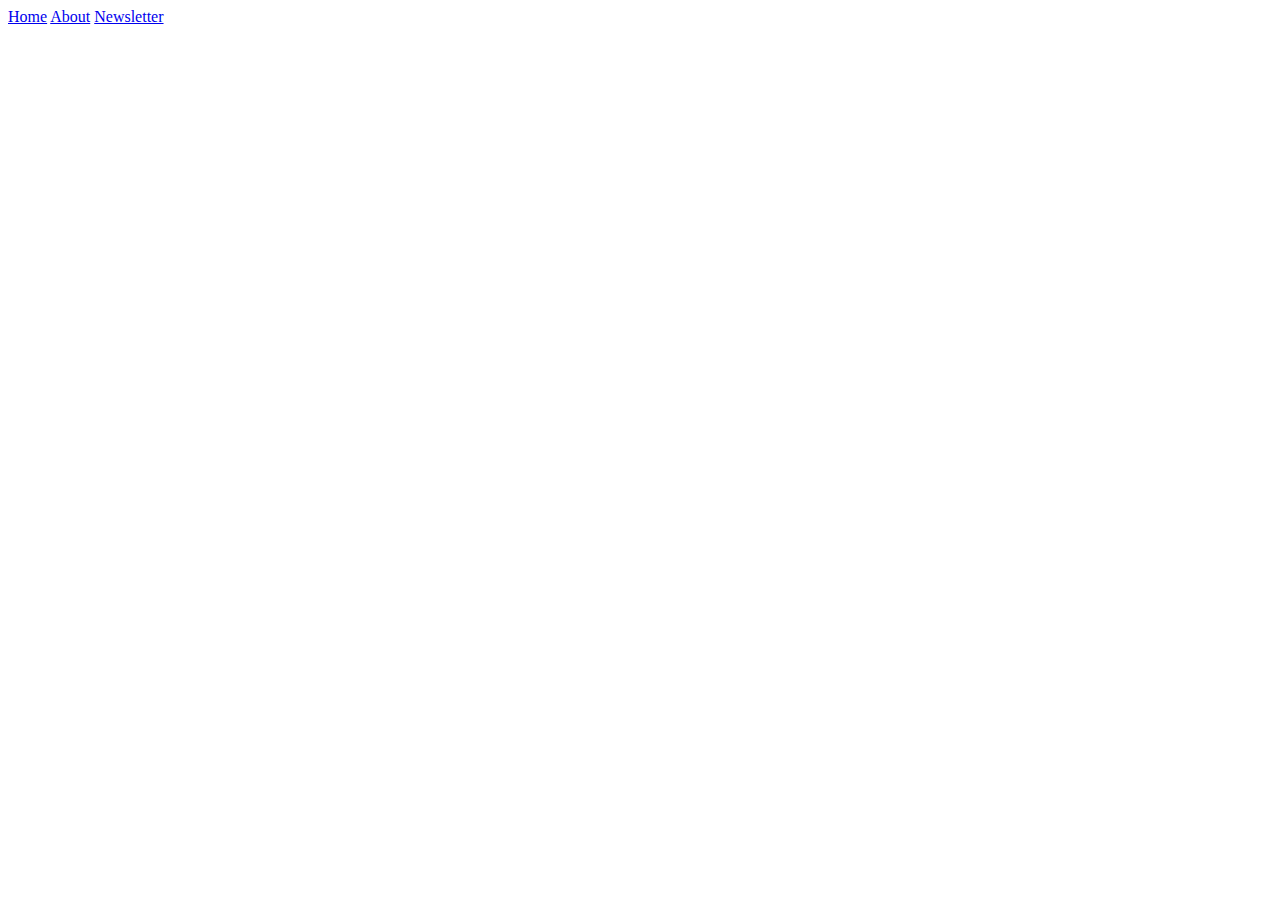
==== index.html @ 01a2d443 "added some html to home page" ====
<!DOCTYPE html>
<html>
  <head>
    <meta charset="utf-8">
    <link href="https://fonts.googleapis.com/css?family=Merriweather:300,300i,400,400i,700|Roboto:300,300i,400,400i" rel="stylesheet">
    <title></title>
  </head>
  <body>
    <header>

        <nav>
          <a href="#">Home</a>
          <a href="#">About</a>
          <a href="#">Newsletter</a>
        </nav>
        <div class="header-content">
            <h1></h1>
            <h3></h3>
        </div>
        <section class="main">

        </section>



    </header>
  </body>
</html>
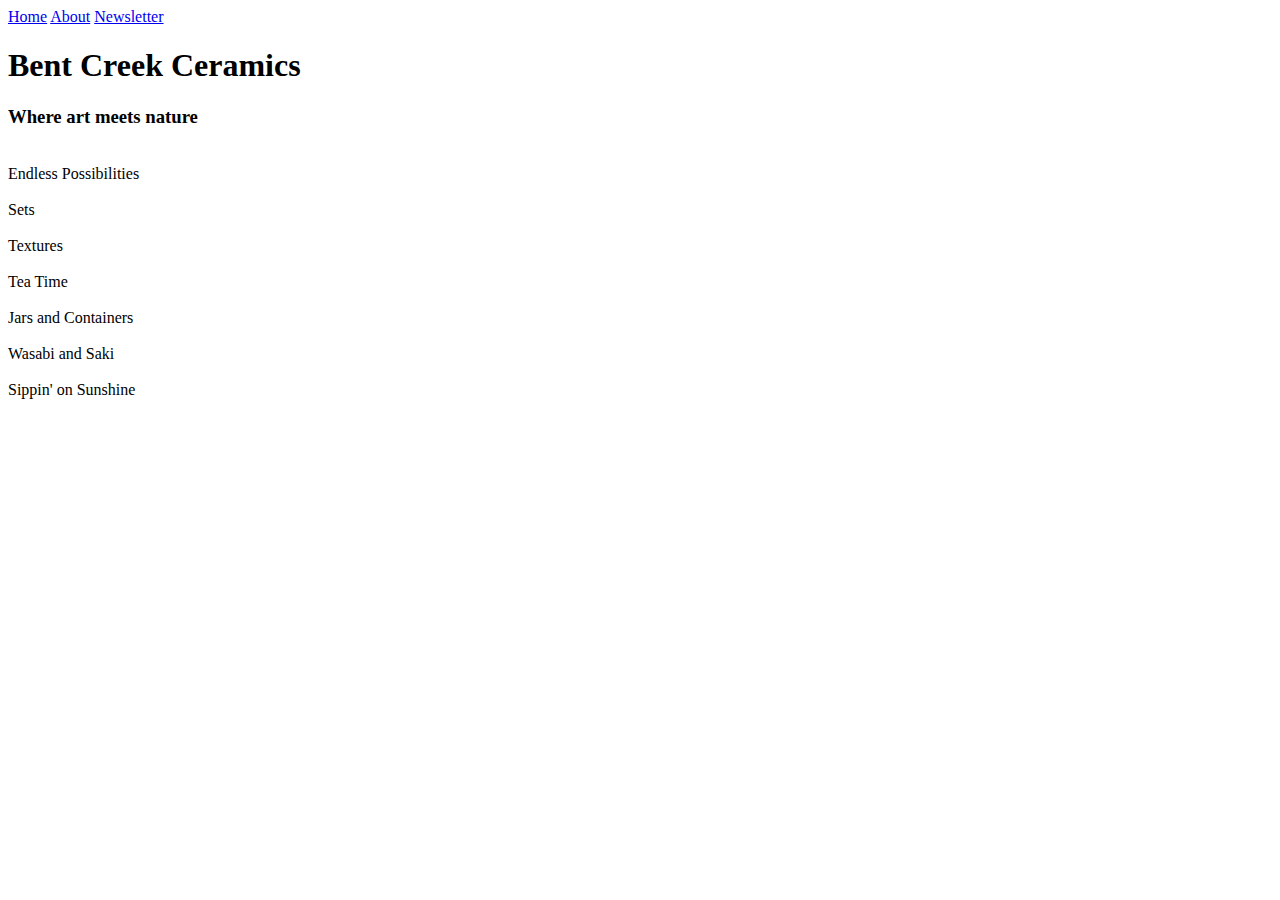
==== commit f77a9666: "Added more html and text to home page" ====
--- a/index.html
+++ b/index.html
@@ -14,12 +14,43 @@
           <a href="#">Newsletter</a>
         </nav>
         <div class="header-content">
-            <h1></h1>
-            <h3></h3>
+            <h1>Bent Creek Ceramics</h1>
+            <h3>Where art meets nature</h3>
         </div>
         <section class="main">
+          <img src="" alt="">
+          <div class="image-titles">
+            Endless Possibilities
+          </div>
+          <img src="" alt="">
+          <div class="image-titles">
+            Sets
+          </div>
+          <img src="" alt="">
+          <div class="image-titles">
+            Textures
+          </div>
+          <img src="" alt="">
+          <div class="image-titles">
+            Tea Time
+          </div>
+          <img src="" alt="">
+          <div class="image-titles">
+            Jars and Containers
+          </div>
+          <img src="" alt="">
+          <div class="image-titles">
+            Wasabi and Saki
+          </div>
+          <img src="" alt="">
+          <div class="">
+            Sippin' on Sunshine
+          </div>
 
         </section>
+        <footer>
+
+        </footer>
 
 
 
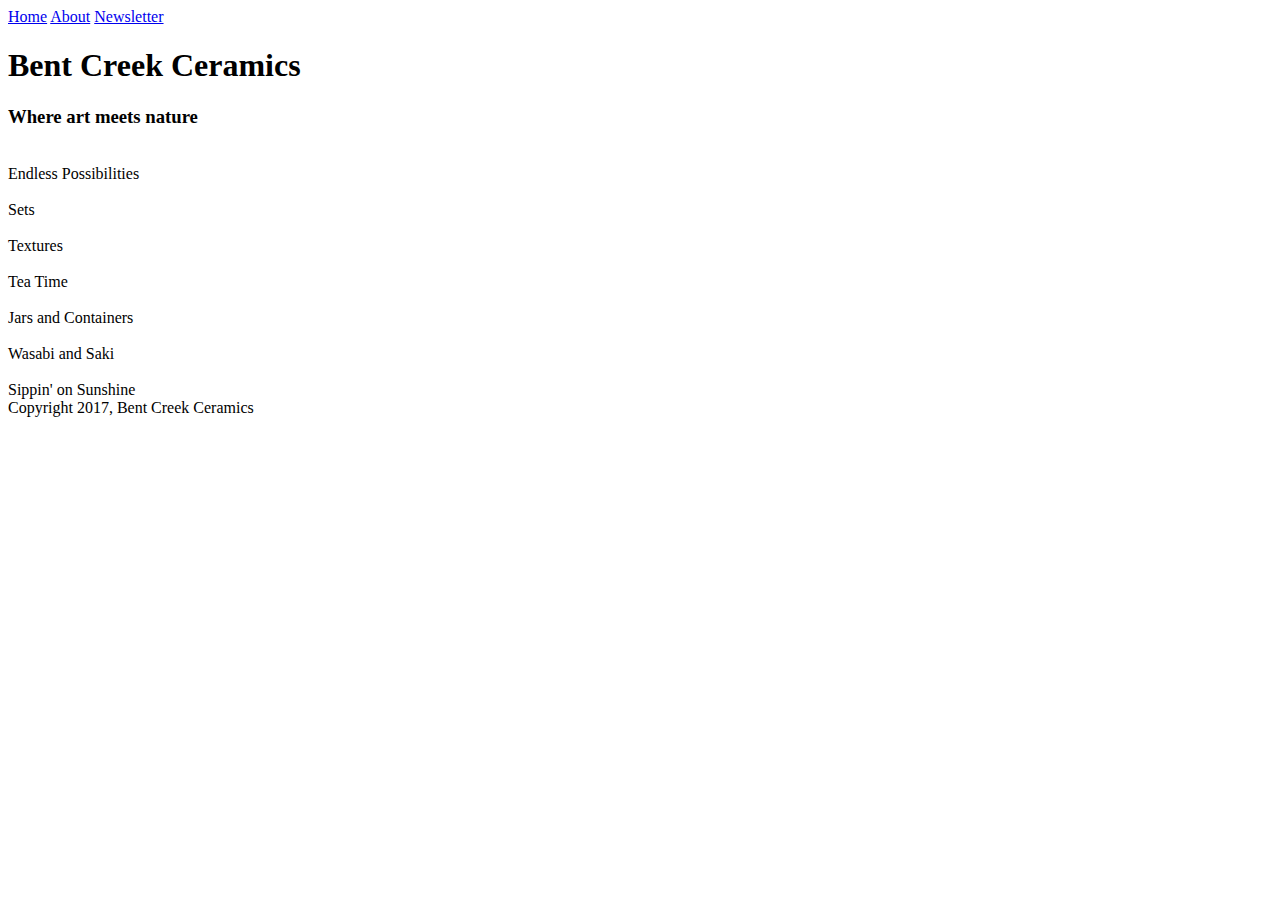
==== commit 2eeb9a37: "Added some html to About" ====
--- a/index.html
+++ b/index.html
@@ -49,7 +49,7 @@
 
         </section>
         <footer>
-
+          Copyright 2017, Bent Creek Ceramics
         </footer>
 
 
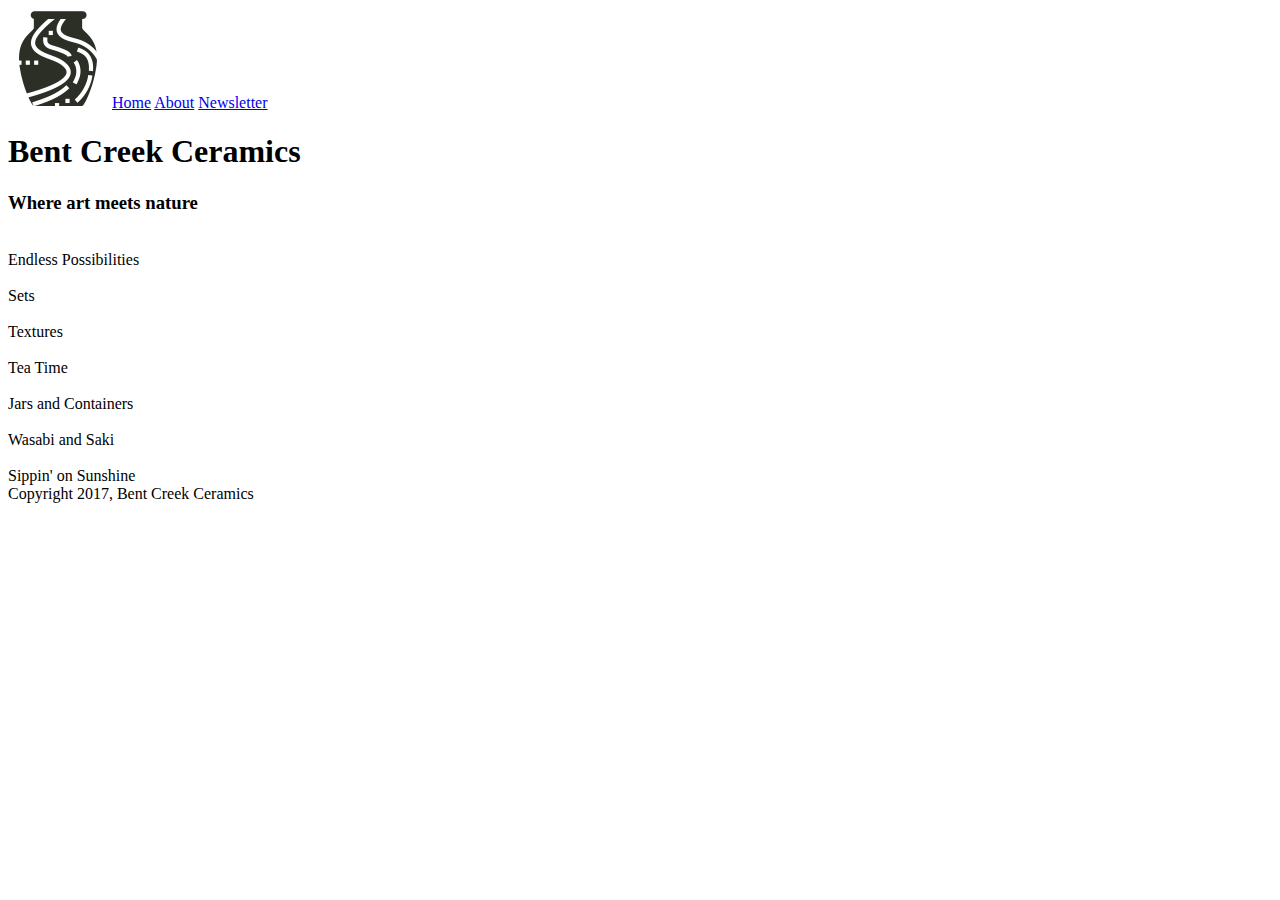
==== commit 16120513: "Added some css to nav bar and edited some of my html so that footers would have sections" ====
--- a/index.html
+++ b/index.html
@@ -6,9 +6,13 @@
     <title></title>
   </head>
   <body>
+    <div class="wrapper-home">
+
+
     <header>
 
         <nav>
+          <img src="Images/bent-creek-logo.png" alt="">
           <a href="#">Home</a>
           <a href="#">About</a>
           <a href="#">Newsletter</a>
@@ -17,6 +21,7 @@
             <h1>Bent Creek Ceramics</h1>
             <h3>Where art meets nature</h3>
         </div>
+    </header>
         <section class="main">
           <img src="" alt="">
           <div class="image-titles">
@@ -48,12 +53,14 @@
           </div>
 
         </section>
-        <footer>
-          Copyright 2017, Bent Creek Ceramics
-        </footer>
+        <section class="footer">
+          <footer>
+            Copyright 2017, Bent Creek Ceramics
+          </footer>
+      </section>
+      </div>
 
 
 
-    </header>
   </body>
 </html>
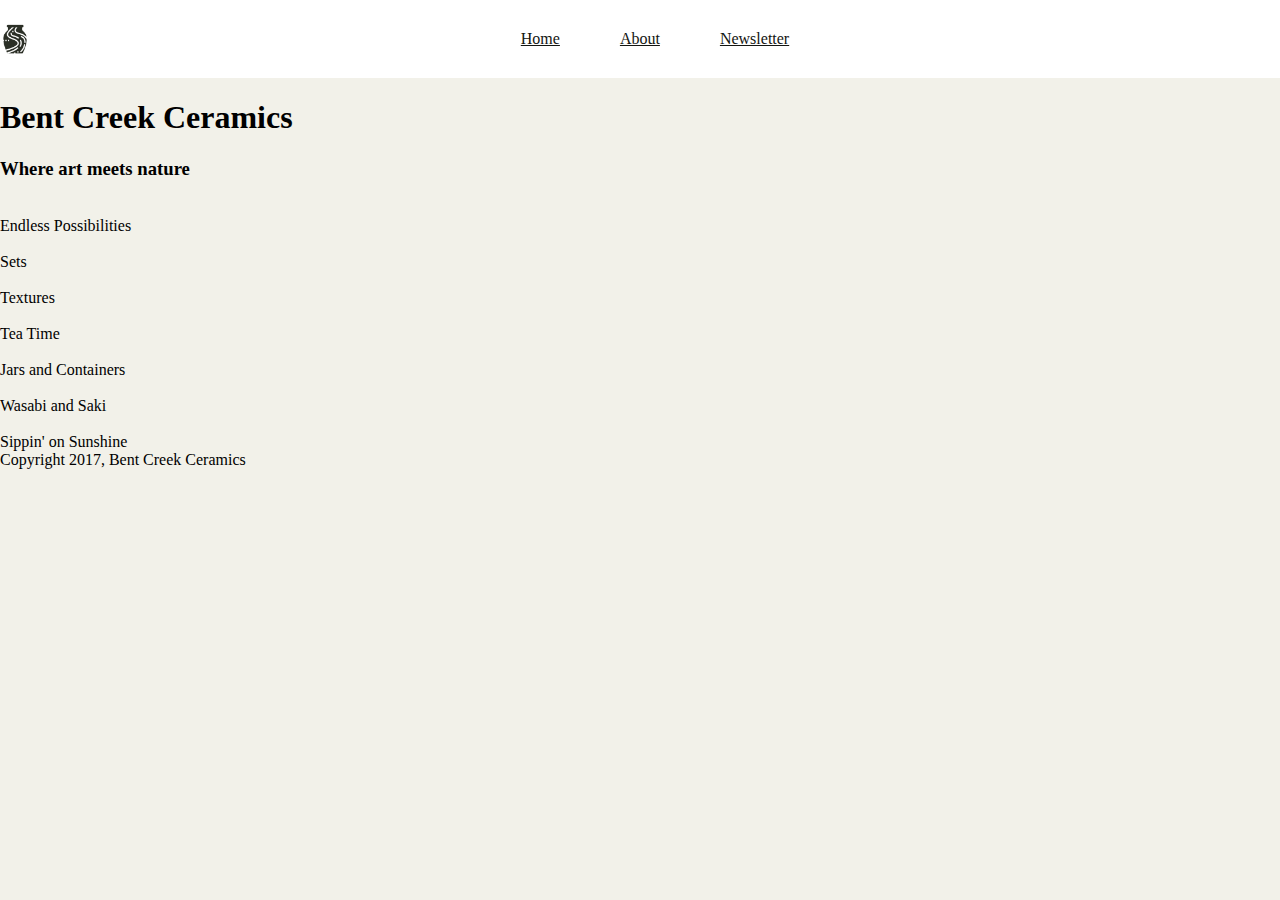
==== commit b7df5ddb: "added css on home to nav bar and logo" ====
--- a/index.html
+++ b/index.html
@@ -1,8 +1,10 @@
 <!DOCTYPE html>
 <html>
   <head>
+
     <meta charset="utf-8">
     <link href="https://fonts.googleapis.com/css?family=Merriweather:300,300i,400,400i,700|Roboto:300,300i,400,400i" rel="stylesheet">
+    <link rel="stylesheet" href="styles.css">
     <title></title>
   </head>
   <body>
@@ -10,18 +12,22 @@
 
 
     <header>
+        <img src="Images/bent-creek-logo.png" alt="" class="logo">
+        <nav>
 
-        <nav>
-          <img src="Images/bent-creek-logo.png" alt="">
-          <a href="#">Home</a>
-          <a href="#">About</a>
-          <a href="#">Newsletter</a>
+          <ul>
+            <li><a href="#">Home</a></li>
+            <li><a href="#">About</a></li>
+            <li><a href="#">Newsletter</a></li>
+          </ul>
+
         </nav>
+    </header>
         <div class="header-content">
             <h1>Bent Creek Ceramics</h1>
             <h3>Where art meets nature</h3>
         </div>
-    </header>
+
         <section class="main">
           <img src="" alt="">
           <div class="image-titles">
--- a/styles.css
+++ b/styles.css
@@ -0,0 +1,48 @@
+/*Background: #F2F1E8
+Text: #131511
+Inline Link: #968772
+Inline Link (Hover): #967343
+Navigation Background: #FFFFFF
+Navigation Text: #2B2F26
+Navigation Text (Hover): #CD5D67
+Navigation Text (Active) #968772
+Button Background: #968772
+Button Background (Hover): #967343
+Button Text: #F2F1E8
+Button Text (Hover): #FFFFFF
+Input Border Bottom: #968772
+Input Border Bottom (Focus): #967343
+*/
+
+body {
+  margin: auto;
+  background-color: #F2F1E9;
+}
+header {
+  display: flex;
+  background: #FFFFFF;
+}
+
+nav a {
+  color: #131511;
+  l
+}
+nav {
+  align-items: center;
+  margin: 0 auto;
+}
+ul {
+  display: flex;
+  align-content: center;
+  list-style-type: none;
+  padding: 0px;
+  margin: 0px;
+}
+li {
+    margin: 30px;
+}
+.logo {
+  height: 30px;
+  width: 30px;
+  align-self: center;
+}
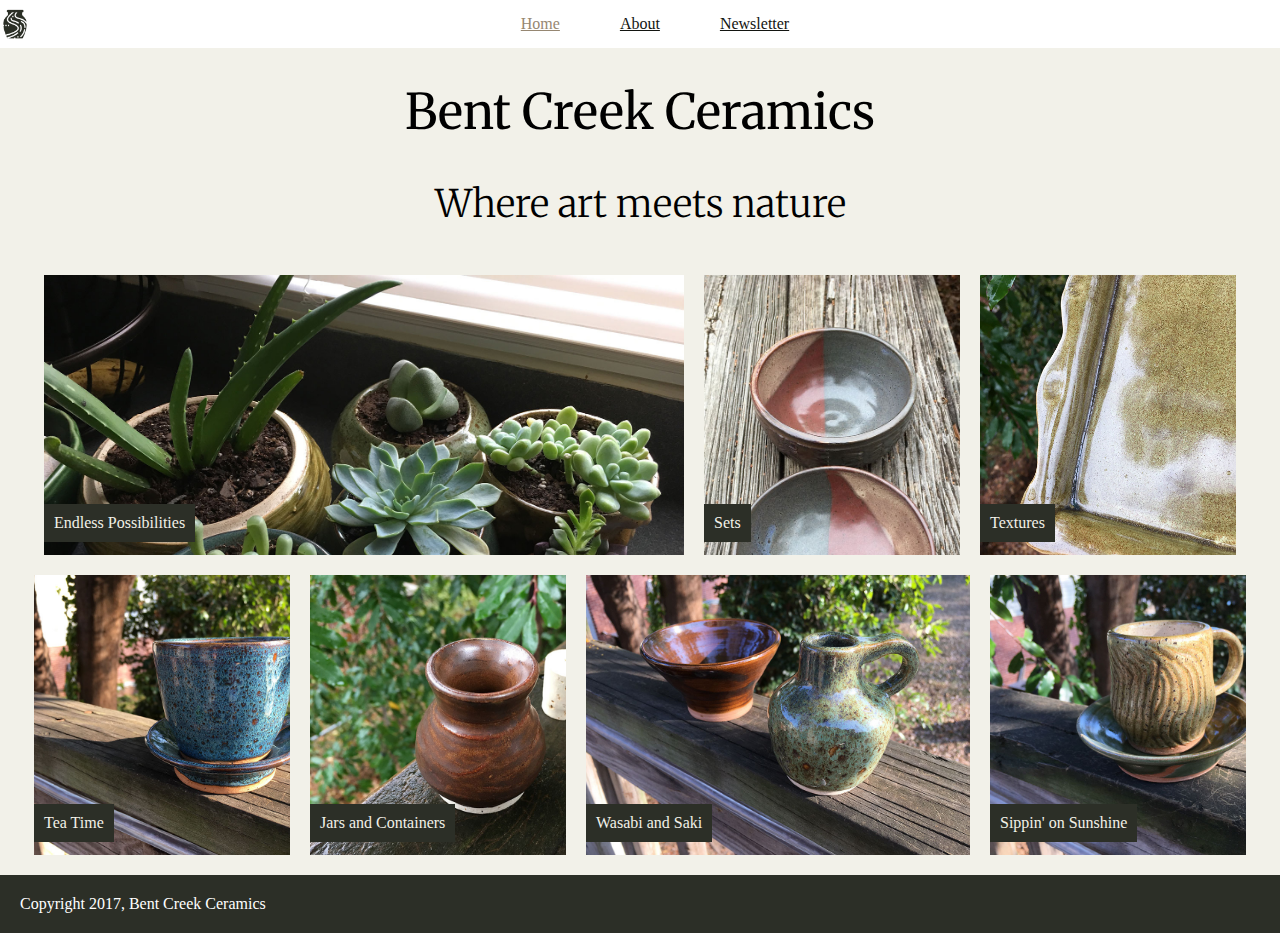
==== commit 9b3bf4cf: "Finished CSS on home page" ====
--- a/index.html
+++ b/index.html
@@ -8,7 +8,7 @@
     <title></title>
   </head>
   <body>
-    <div class="wrapper-home">
+
 
 
     <header>
@@ -16,55 +16,53 @@
         <nav>
 
           <ul>
-            <li><a href="#">Home</a></li>
+            <li class= "home-link"><a href="#" >Home</a></li>
             <li><a href="#">About</a></li>
             <li><a href="#">Newsletter</a></li>
           </ul>
 
         </nav>
     </header>
-        <div class="header-content">
+      <main class="wrapper">
+        <div class="main-content">
             <h1>Bent Creek Ceramics</h1>
             <h3>Where art meets nature</h3>
         </div>
+        <section class="first-row">
+          <div class="endless-possibilities">
+            <p>Endless Possibilities</p>
 
-        <section class="main">
-          <img src="" alt="">
-          <div class="image-titles">
-            Endless Possibilities
           </div>
-          <img src="" alt="">
-          <div class="image-titles">
-            Sets
+          <div class="sets">
+            <p>Sets</p>
           </div>
-          <img src="" alt="">
-          <div class="image-titles">
-            Textures
+          <div class="textures">
+            <p>Textures</p>
           </div>
-          <img src="" alt="">
-          <div class="image-titles">
-            Tea Time
+        </section>
+        <section class="second-row">
+          <div class="tea-time">
+            <p>Tea Time</p>
           </div>
-          <img src="" alt="">
-          <div class="image-titles">
-            Jars and Containers
+          <div class="jars-and-containers">
+            <p>Jars and Containers</p>
           </div>
-          <img src="" alt="">
-          <div class="image-titles">
-            Wasabi and Saki
+          <div class="wasabi-and-saki">
+            <p>Wasabi and Saki</p>
           </div>
-          <img src="" alt="">
-          <div class="">
-            Sippin' on Sunshine
+          <div class="sippin-on-sunshine">
+            <p>Sippin' on Sunshine</p>
           </div>
+        </section>
 
-        </section>
-        <section class="footer">
-          <footer>
-            Copyright 2017, Bent Creek Ceramics
-          </footer>
-      </section>
-      </div>
+        </main>
+
+
+        <footer>
+          Copyright 2017, Bent Creek Ceramics
+        </footer>
+
+
 
 
 
--- a/styles.css
+++ b/styles.css
@@ -25,7 +25,6 @@
 
 nav a {
   color: #131511;
-  l
 }
 nav {
   align-items: center;
@@ -39,10 +38,114 @@
   margin: 0px;
 }
 li {
-    margin: 30px;
+    margin: 15px 30px;
+}
+.home-link > a {
+  color: #968772;
 }
 .logo {
   height: 30px;
   width: 30px;
   align-self: center;
 }
+/*going on to Main section*/
+.main-content {
+  text-align: center;
+}
+main {
+  display: flex;
+  flex-direction: column;
+}
+h1 {
+  font-size: 49px;
+  font-family: 'Merriweather', serif;
+  font-weight: 400;
+}
+h3 {
+
+  font-size: 38px;
+  font-family: 'Merriweather', serif;
+  font-weight: 200;
+
+}
+first-row {
+  display: flex;
+}
+second-row {
+  display: flex;
+}
+/*photo section*/
+.first-row > div {
+margin: 10px;
+}
+.first-row {
+  height: 300px;
+  display: flex;
+  justify-content: center;
+}
+.second-row > div {
+margin: 10px;
+}
+.second-row {
+  height: 300px;
+  display: flex;
+  justify-content: center;
+
+}
+.endless-possibilities {
+  background-image: url(Images/product-1.jpg);
+  background-size: cover;
+  background-repeat: no-repeat;
+  flex-basis: 50%;
+}
+.sets {
+  background-image: url(Images/product-2.jpg);
+  background-size: cover;
+  background-repeat: no-repeat;
+  flex-basis: 20%;
+}
+.textures {
+  background-image: url(Images/product-3.jpg);
+  background-size: cover;
+  background-repeat: no-repeat;
+  flex-basis: 20%;
+}
+.tea-time {
+  background-image: url(Images/product-4.jpg);
+  background-size: cover;
+  background-repeat: no-repeat;
+  flex-basis: 20%;
+}
+.jars-and-containers {
+  background-image: url(Images/product-5.jpg);
+  background-size: cover;
+  background-repeat: no-repeat;
+  flex-basis: 20%;
+}
+.wasabi-and-saki {
+  background-image: url(Images/product-6.jpg);
+  background-size: cover;
+  background-repeat: no-repeat;
+  flex-basis: 30%;
+}
+.sippin-on-sunshine {
+  background-image: url(Images/product-7.jpg);
+  background-size: cover;
+  background-repeat: no-repeat;
+  flex-basis: 20%;
+}
+/*Text inside the pictures*/
+div > p {
+  background-color: #2C2F27;
+  color: #F2F1E8;
+  position: absolute;
+  margin-top: 229px;
+  padding: 10px;
+}
+/*here is the footer*/
+footer {
+background-color: #2C2F27;
+color: #FFFFFF;
+padding: 20px;
+margin-top: 10px;
+}
